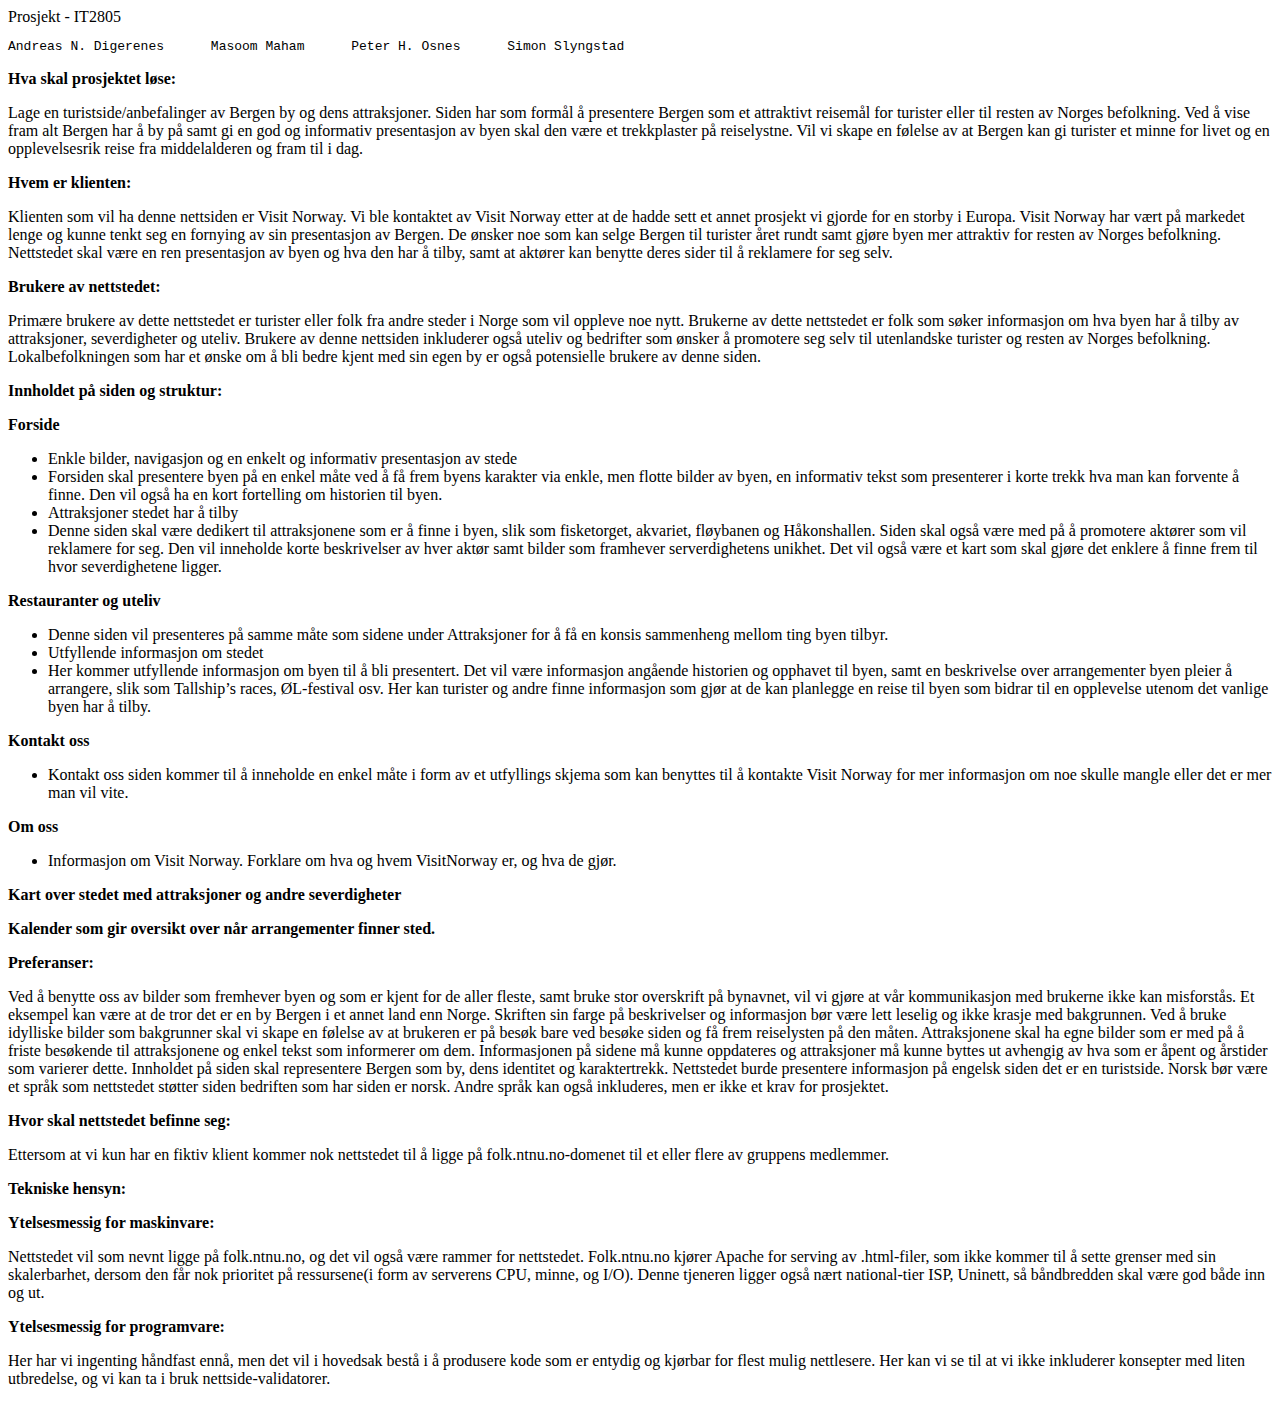
==== P1_requirements.html @ 616577da "Added html file for p1" ====
<!DOCTYPE html>
<html>
<head>
	<meta charset="utf-8">
	<link rel="stylesheet" type="text/css" href="./style.css">
	<title>
		P1 Project Requirements
	</title>
</head>
<body>

<header>
Prosjekt - IT2805
</header>

<div id="groupmembers">
	<pre>Andreas N. Digerenes      Masoom Maham      Peter H. Osnes      Simon Slyngstad</pre>
</div>

<div id = "main">

	<p><b>Hva skal prosjektet løse:</b></p>
		<p>Lage en turistside/anbefalinger av Bergen by og dens attraksjoner. Siden har som formål å presentere Bergen som et attraktivt reisemål for turister eller til resten av Norges befolkning. Ved å vise fram alt Bergen har å by på samt gi en god og informativ presentasjon av byen skal den være et trekkplaster på reiselystne. Vil vi skape en følelse av at Bergen kan gi turister et minne for livet og en opplevelsesrik reise fra middelalderen og fram til i dag. </p>

	<p><b>Hvem er klienten:	</b></p>
		<p>Klienten som vil ha denne nettsiden er Visit Norway. Vi ble kontaktet av Visit Norway etter at de hadde sett et annet prosjekt vi gjorde for en storby i Europa. Visit Norway har vært på markedet lenge og kunne tenkt seg en fornying av sin presentasjon av Bergen. De ønsker noe som kan selge Bergen til turister året rundt samt gjøre byen mer attraktiv for resten av Norges befolkning. Nettstedet skal være en ren presentasjon av byen og hva den har å tilby, samt at aktører kan benytte deres sider til å reklamere for seg selv.   </p>

	<p><b>Brukere av nettstedet:</b></p>
		<p>Primære brukere av dette nettstedet er turister eller folk fra andre steder i Norge som vil oppleve noe nytt. Brukerne av dette nettstedet er folk som søker informasjon om hva byen har å tilby av attraksjoner, severdigheter og uteliv. Brukere av denne nettsiden inkluderer også uteliv og bedrifter som ønsker å promotere seg selv til utenlandske turister og resten av Norges befolkning. Lokalbefolkningen som har et ønske om å bli bedre kjent med sin egen by er også potensielle brukere av denne siden.   </p>

	<p><b>Innholdet på siden og struktur:</b></p>
		<b id="subTitle">Forside</b>
		<ul>
			<li>Enkle bilder, navigasjon og en enkelt og informativ presentasjon av stede
			<li>Forsiden skal presentere byen på en enkel måte ved å få frem byens karakter via enkle, men flotte bilder av byen, en informativ tekst som presenterer i korte trekk hva man kan forvente å finne. Den vil også ha en kort fortelling om historien til byen. 
			<li>Attraksjoner stedet har å tilby
			<li>Denne siden skal være dedikert til attraksjonene som er å finne i byen, slik som fisketorget, akvariet, fløybanen og Håkonshallen. Siden skal også være med på å promotere aktører som vil reklamere for seg. Den vil inneholde korte beskrivelser av hver aktør samt bilder som framhever serverdighetens unikhet. Det vil også være et kart som skal gjøre det enklere å finne frem til hvor severdighetene ligger.
		</ul>

		<b id="subTitle">Restauranter og uteliv</b>
		<ul>
			<li>Denne siden vil presenteres på samme måte som sidene under Attraksjoner for å få en konsis sammenheng mellom ting byen tilbyr. 
			<li>Utfyllende informasjon om stedet
			<li>Her kommer utfyllende informasjon om byen til å bli presentert. Det vil være informasjon angående historien og opphavet til byen, samt en beskrivelse over arrangementer byen pleier å arrangere, slik som Tallship’s races, ØL-festival osv. Her kan turister og andre finne informasjon som gjør at de kan planlegge en reise til byen som bidrar til en opplevelse utenom det vanlige byen har å tilby. 
		</ul>
	
		<b id="subTitle">Kontakt oss</b>
		<ul>
			<li>Kontakt oss siden kommer til å inneholde en enkel måte i form av et utfyllings skjema som kan benyttes til å kontakte Visit Norway for mer informasjon om noe skulle mangle eller det er mer man vil vite.
		</ul>

		<b id="subTitle">Om oss</b>
		<ul>
			<li>Informasjon om Visit Norway. Forklare om hva og hvem VisitNorway er, og hva de gjør.
		</ul>

		<p><b id="subTitle">Kart over stedet med attraksjoner og andre severdigheter</b></p> 
	
		<p><b id="subTitle">Kalender som gir oversikt over når arrangementer finner sted.</b></p> 

	<p><b>Preferanser:</b></p>
		<p>Ved å benytte oss av bilder som fremhever byen og som er kjent for de aller fleste, samt bruke stor overskrift på bynavnet, vil vi gjøre at vår kommunikasjon med brukerne ikke kan misforstås. Et eksempel kan være at de tror det er en by Bergen i et annet land enn Norge. Skriften sin farge på beskrivelser og informasjon bør være lett leselig og ikke krasje med bakgrunnen. Ved å bruke idylliske bilder som bakgrunner skal vi skape en følelse av at brukeren er på besøk bare ved besøke siden og få frem reiselysten på den måten. 
		Attraksjonene skal ha egne bilder som er med på å friste besøkende til attraksjonene og enkel tekst som informerer om dem. 
		Informasjonen på sidene må kunne oppdateres og attraksjoner må kunne byttes ut avhengig av hva som er åpent og årstider som varierer dette. 
		Innholdet på siden skal representere Bergen som by, dens identitet og karaktertrekk. 
		Nettstedet burde presentere informasjon på engelsk siden det er en turistside. Norsk bør være et språk som nettstedet støtter siden bedriften som har siden er norsk. Andre språk kan også inkluderes, men er ikke et krav for prosjektet.     </p>

	<p><b>Hvor skal nettstedet befinne seg:</b></p>
		Ettersom at vi kun har en fiktiv klient kommer nok nettstedet til å ligge på folk.ntnu.no-domenet til et eller flere av gruppens medlemmer. <p>

	<p><b>Tekniske hensyn:</b></p>
		<b id="subTitle">Ytelsesmessig for maskinvare:</b>
			<p>	Nettstedet vil som nevnt ligge på folk.ntnu.no, og det vil også være rammer for nettstedet. Folk.ntnu.no kjører Apache for serving av .html-filer, som ikke kommer til å sette grenser med sin skalerbarhet, dersom den får nok prioritet på ressursene(i form av serverens CPU, minne, og I/O). Denne tjeneren ligger også nært national-tier ISP, Uninett, så båndbredden skal være god både inn og ut. </p>
		<b id="subTitle">Ytelsesmessig for programvare:</b>
			<p>Her har vi ingenting håndfast ennå, men det vil i hovedsak bestå i å produsere kode som er entydig og kjørbar for flest mulig nettlesere. Her kan vi se til at vi ikke inkluderer konsepter med liten utbredelse, og vi kan ta i bruk nettside-validatorer. </p>
</div>	
	

</body>
</html>
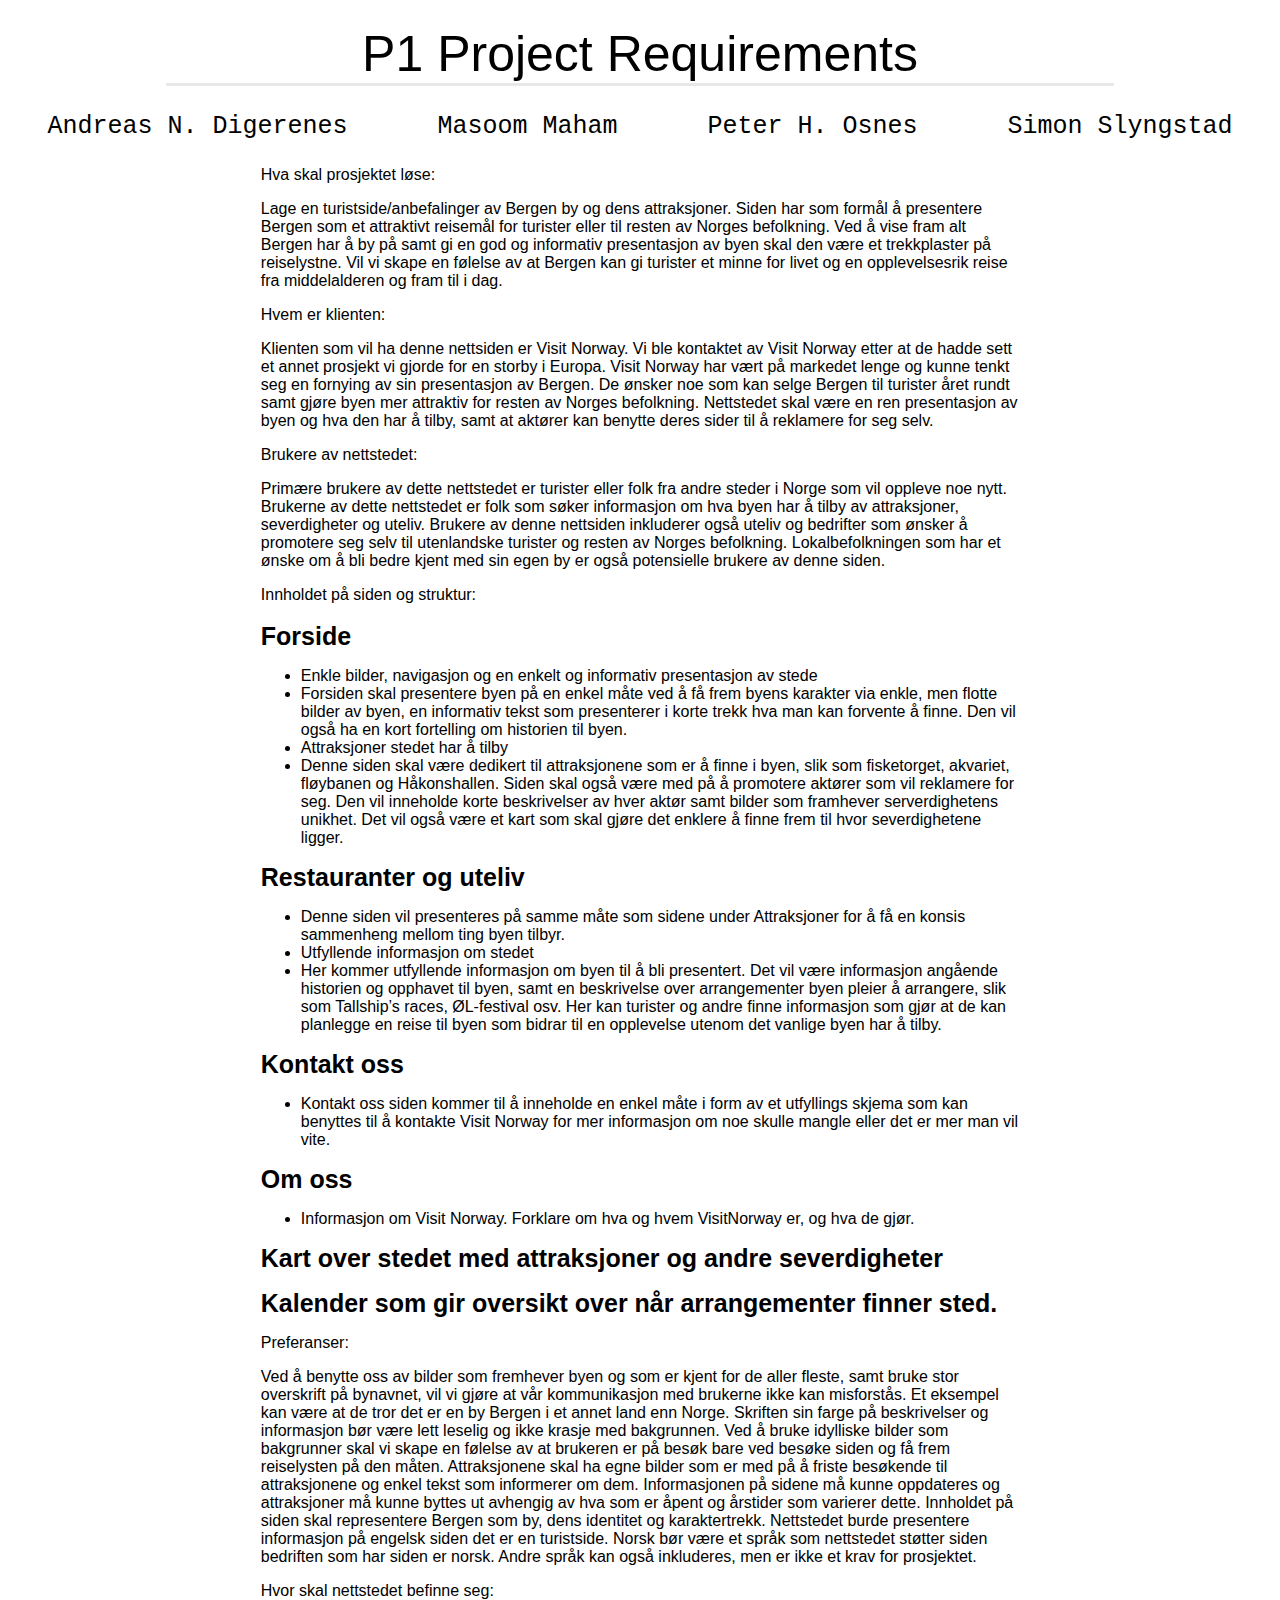
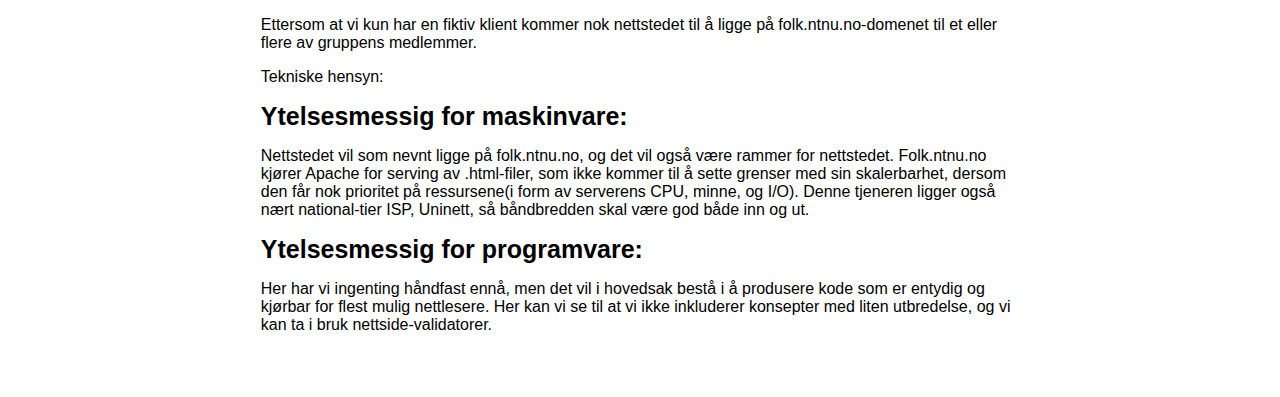
==== commit aab848cb: "Changed some elements so that it matches the P2 file" ====
--- a/P1_requirements.html
+++ b/P1_requirements.html
@@ -10,7 +10,7 @@
 <body>
 
 <header>
-Prosjekt - IT2805
+P1 Project Requirements
 </header>
 
 <div id="groupmembers">
@@ -18,18 +18,21 @@
 </div>
 
 <div id = "main">
-
-	<p><b>Hva skal prosjektet løse:</b></p>
+	<div class="box">
+	<span>Hva skal prosjektet løse:</span>
 		<p>Lage en turistside/anbefalinger av Bergen by og dens attraksjoner. Siden har som formål å presentere Bergen som et attraktivt reisemål for turister eller til resten av Norges befolkning. Ved å vise fram alt Bergen har å by på samt gi en god og informativ presentasjon av byen skal den være et trekkplaster på reiselystne. Vil vi skape en følelse av at Bergen kan gi turister et minne for livet og en opplevelsesrik reise fra middelalderen og fram til i dag. </p>
-
-	<p><b>Hvem er klienten:	</b></p>
+	</div>
+	<div class="box">
+	<span>Hvem er klienten:	</span>
 		<p>Klienten som vil ha denne nettsiden er Visit Norway. Vi ble kontaktet av Visit Norway etter at de hadde sett et annet prosjekt vi gjorde for en storby i Europa. Visit Norway har vært på markedet lenge og kunne tenkt seg en fornying av sin presentasjon av Bergen. De ønsker noe som kan selge Bergen til turister året rundt samt gjøre byen mer attraktiv for resten av Norges befolkning. Nettstedet skal være en ren presentasjon av byen og hva den har å tilby, samt at aktører kan benytte deres sider til å reklamere for seg selv.   </p>
-
-	<p><b>Brukere av nettstedet:</b></p>
+	</div>
+	<div class="box">
+	<span>Brukere av nettstedet:</span>
 		<p>Primære brukere av dette nettstedet er turister eller folk fra andre steder i Norge som vil oppleve noe nytt. Brukerne av dette nettstedet er folk som søker informasjon om hva byen har å tilby av attraksjoner, severdigheter og uteliv. Brukere av denne nettsiden inkluderer også uteliv og bedrifter som ønsker å promotere seg selv til utenlandske turister og resten av Norges befolkning. Lokalbefolkningen som har et ønske om å bli bedre kjent med sin egen by er også potensielle brukere av denne siden.   </p>
-
-	<p><b>Innholdet på siden og struktur:</b></p>
-		<b id="subTitle">Forside</b>
+	</div>
+	<div class="box">
+	<span>Innholdet på siden og struktur:<br><br></span>
+		<b class="subTitle">Forside</b>
 		<ul>
 			<li>Enkle bilder, navigasjon og en enkelt og informativ presentasjon av stede
 			<li>Forsiden skal presentere byen på en enkel måte ved å få frem byens karakter via enkle, men flotte bilder av byen, en informativ tekst som presenterer i korte trekk hva man kan forvente å finne. Den vil også ha en kort fortelling om historien til byen. 
@@ -37,42 +40,46 @@
 			<li>Denne siden skal være dedikert til attraksjonene som er å finne i byen, slik som fisketorget, akvariet, fløybanen og Håkonshallen. Siden skal også være med på å promotere aktører som vil reklamere for seg. Den vil inneholde korte beskrivelser av hver aktør samt bilder som framhever serverdighetens unikhet. Det vil også være et kart som skal gjøre det enklere å finne frem til hvor severdighetene ligger.
 		</ul>
 
-		<b id="subTitle">Restauranter og uteliv</b>
+		<b class="subTitle">Restauranter og uteliv</b>
 		<ul>
 			<li>Denne siden vil presenteres på samme måte som sidene under Attraksjoner for å få en konsis sammenheng mellom ting byen tilbyr. 
 			<li>Utfyllende informasjon om stedet
 			<li>Her kommer utfyllende informasjon om byen til å bli presentert. Det vil være informasjon angående historien og opphavet til byen, samt en beskrivelse over arrangementer byen pleier å arrangere, slik som Tallship’s races, ØL-festival osv. Her kan turister og andre finne informasjon som gjør at de kan planlegge en reise til byen som bidrar til en opplevelse utenom det vanlige byen har å tilby. 
 		</ul>
 	
-		<b id="subTitle">Kontakt oss</b>
+		<b class="subTitle">Kontakt oss</b>
 		<ul>
 			<li>Kontakt oss siden kommer til å inneholde en enkel måte i form av et utfyllings skjema som kan benyttes til å kontakte Visit Norway for mer informasjon om noe skulle mangle eller det er mer man vil vite.
 		</ul>
 
-		<b id="subTitle">Om oss</b>
+		<b class="subTitle">Om oss</b>
 		<ul>
 			<li>Informasjon om Visit Norway. Forklare om hva og hvem VisitNorway er, og hva de gjør.
 		</ul>
 
-		<p><b id="subTitle">Kart over stedet med attraksjoner og andre severdigheter</b></p> 
+		<p><b class="subTitle">Kart over stedet med attraksjoner og andre severdigheter</b></p> 
 	
-		<p><b id="subTitle">Kalender som gir oversikt over når arrangementer finner sted.</b></p> 
-
-	<p><b>Preferanser:</b></p>
+		<p><b class="subTitle">Kalender som gir oversikt over når arrangementer finner sted.</b></p> 
+	</div>
+	<div class="box">
+	<span>Preferanser:</span>
 		<p>Ved å benytte oss av bilder som fremhever byen og som er kjent for de aller fleste, samt bruke stor overskrift på bynavnet, vil vi gjøre at vår kommunikasjon med brukerne ikke kan misforstås. Et eksempel kan være at de tror det er en by Bergen i et annet land enn Norge. Skriften sin farge på beskrivelser og informasjon bør være lett leselig og ikke krasje med bakgrunnen. Ved å bruke idylliske bilder som bakgrunner skal vi skape en følelse av at brukeren er på besøk bare ved besøke siden og få frem reiselysten på den måten. 
 		Attraksjonene skal ha egne bilder som er med på å friste besøkende til attraksjonene og enkel tekst som informerer om dem. 
 		Informasjonen på sidene må kunne oppdateres og attraksjoner må kunne byttes ut avhengig av hva som er åpent og årstider som varierer dette. 
 		Innholdet på siden skal representere Bergen som by, dens identitet og karaktertrekk. 
 		Nettstedet burde presentere informasjon på engelsk siden det er en turistside. Norsk bør være et språk som nettstedet støtter siden bedriften som har siden er norsk. Andre språk kan også inkluderes, men er ikke et krav for prosjektet.     </p>
-
-	<p><b>Hvor skal nettstedet befinne seg:</b></p>
-		Ettersom at vi kun har en fiktiv klient kommer nok nettstedet til å ligge på folk.ntnu.no-domenet til et eller flere av gruppens medlemmer. <p>
-
-	<p><b>Tekniske hensyn:</b></p>
-		<b id="subTitle">Ytelsesmessig for maskinvare:</b>
+	</div>
+	<div class="box">
+	<span>Hvor skal nettstedet befinne seg:</span>
+		<p>Ettersom at vi kun har en fiktiv klient kommer nok nettstedet til å ligge på folk.ntnu.no-domenet til et eller flere av gruppens medlemmer. </p>
+	</div>
+	<div class="box">
+	<span><p>Tekniske hensyn:</p></span>
+		<b class="subTitle">Ytelsesmessig for maskinvare:</b>
 			<p>	Nettstedet vil som nevnt ligge på folk.ntnu.no, og det vil også være rammer for nettstedet. Folk.ntnu.no kjører Apache for serving av .html-filer, som ikke kommer til å sette grenser med sin skalerbarhet, dersom den får nok prioritet på ressursene(i form av serverens CPU, minne, og I/O). Denne tjeneren ligger også nært national-tier ISP, Uninett, så båndbredden skal være god både inn og ut. </p>
-		<b id="subTitle">Ytelsesmessig for programvare:</b>
+		<b class="subTitle">Ytelsesmessig for programvare:</b>
 			<p>Her har vi ingenting håndfast ennå, men det vil i hovedsak bestå i å produsere kode som er entydig og kjørbar for flest mulig nettlesere. Her kan vi se til at vi ikke inkluderer konsepter med liten utbredelse, og vi kan ta i bruk nettside-validatorer. </p>
+	</div>
 </div>	
 	
 
--- a/style.css
+++ b/style.css
@@ -0,0 +1,42 @@
+body{
+	font-family: sans-serif;
+}
+
+
+header {
+	text-align: center;
+	font-size: 50px;
+	width: 75%;
+	border-bottom: solid;
+	border-color: #E8E8E8;
+	margin-right: auto;
+	margin-left: auto;
+	margin-top: 2%;
+
+}
+
+
+#groupmembers{
+	margin-top: 2%;
+	text-align: center;
+	font-size: 25px;
+	font-family: sans-serif;
+}
+
+#main{
+	width: 60%;
+	margin-right: auto;
+	margin-left: auto;
+	margin-top: 2%;
+	margin-bottom: 5%;
+}
+
+
+b{
+	font-size: 25px;
+
+}
+
+#subTitle{
+	font-size: large;
+}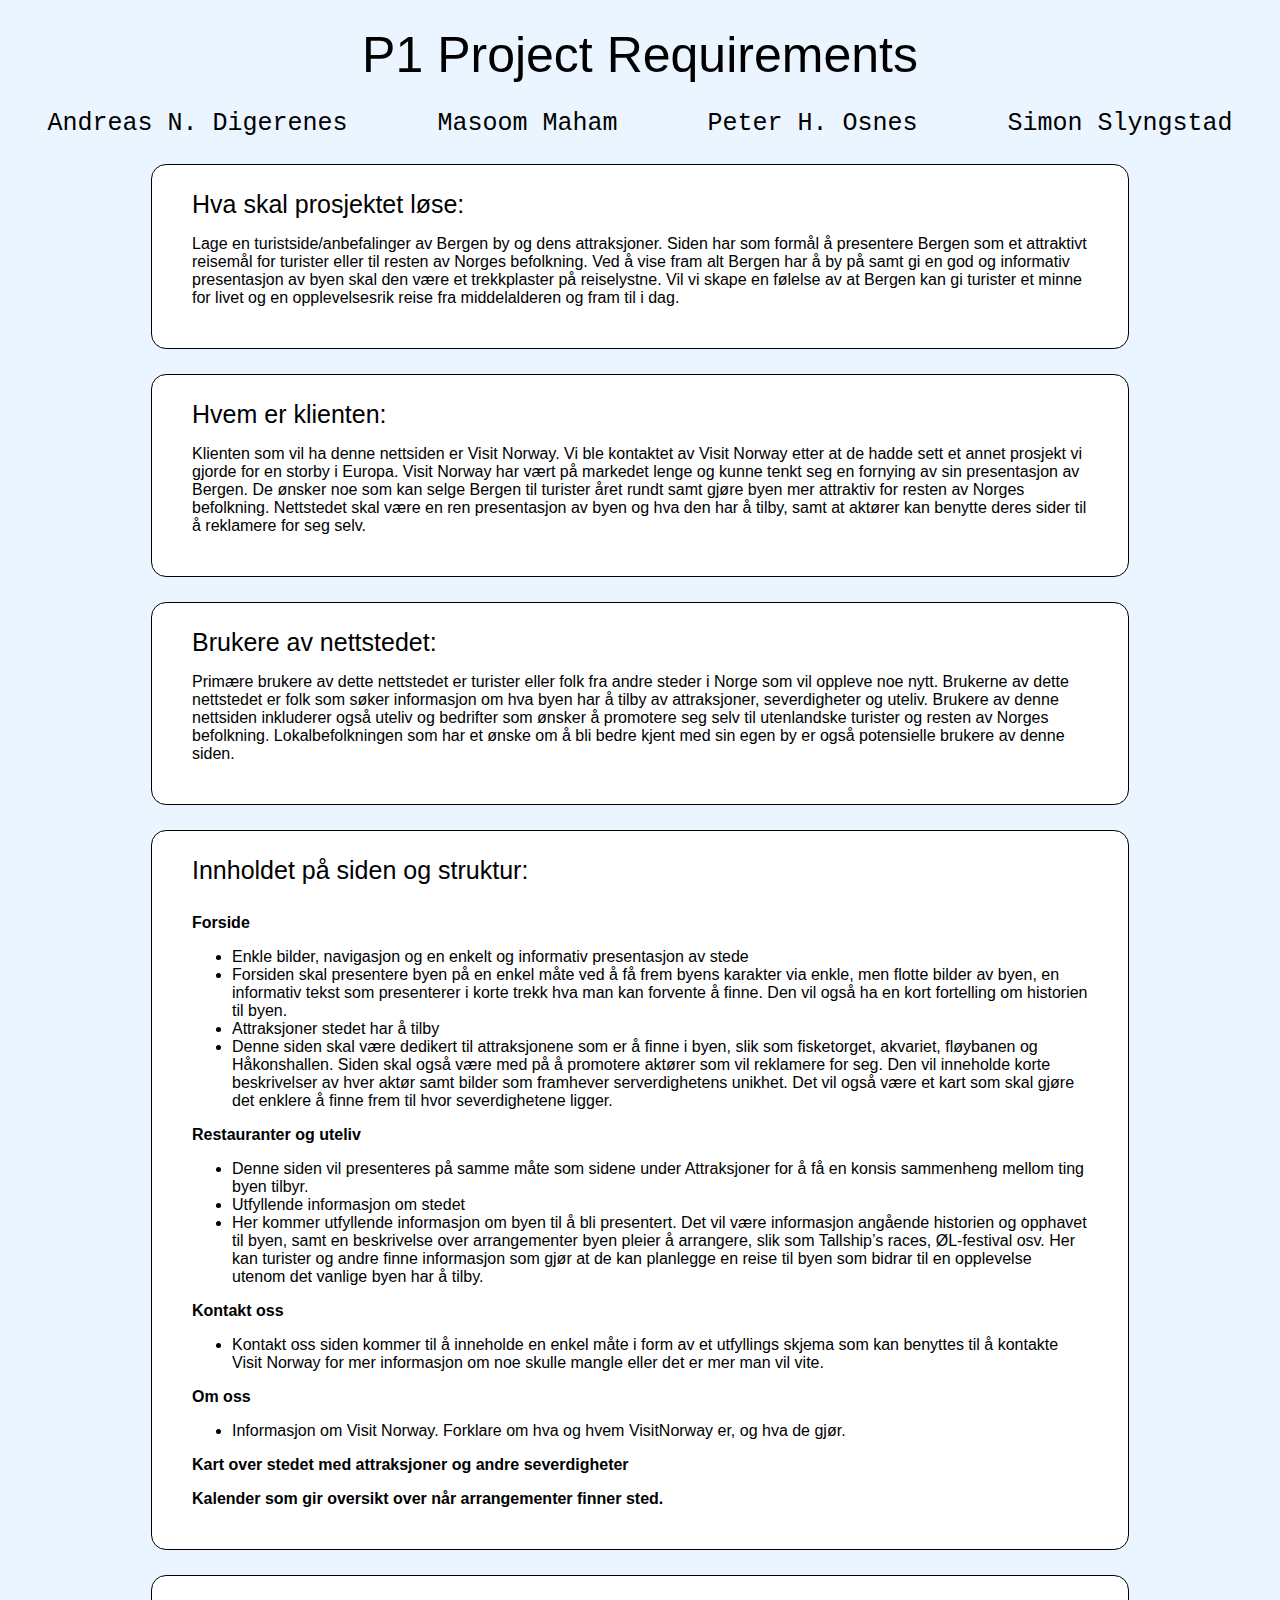
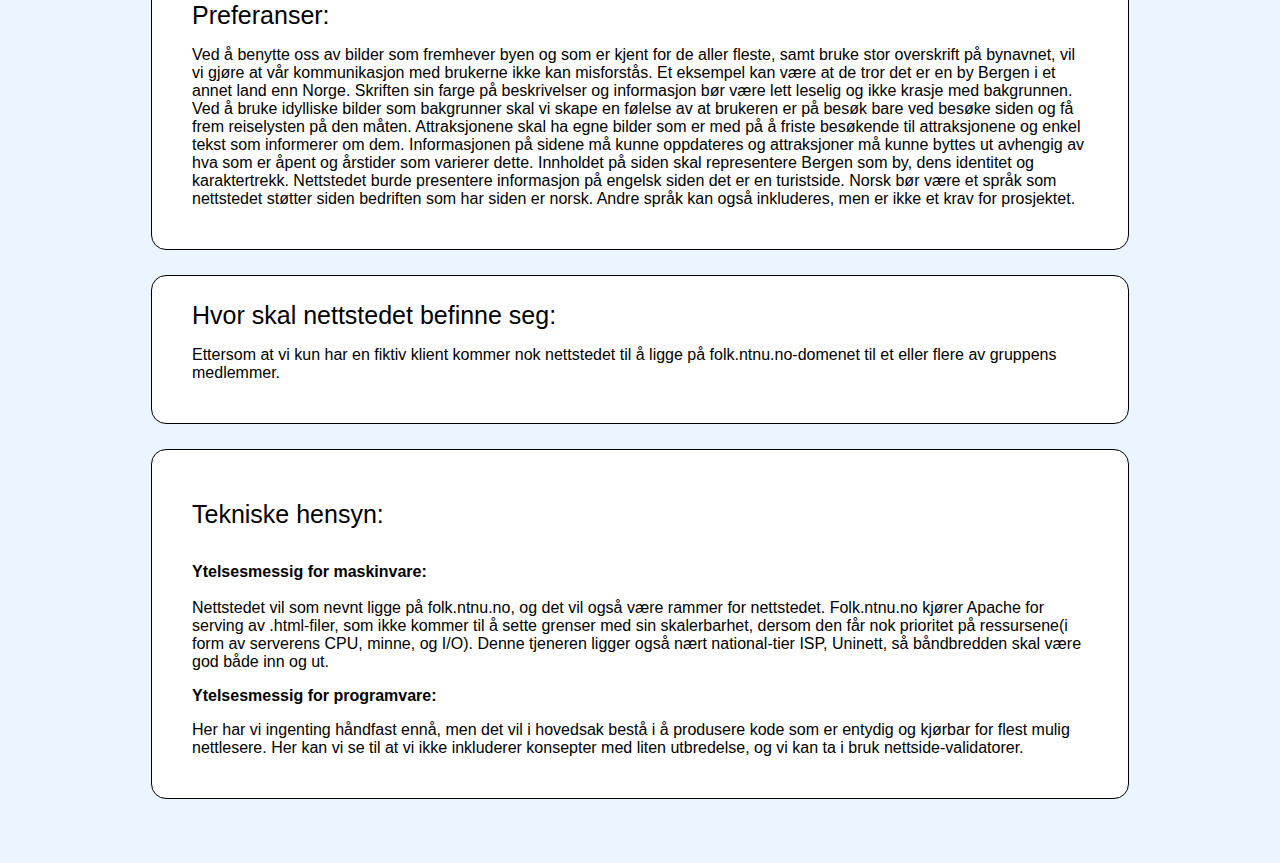
==== commit 5618167e: "Changed class name and added css" ====
--- a/P1_requirements.html
+++ b/P1_requirements.html
@@ -19,19 +19,19 @@
 
 <div id = "main">
 	<div class="box">
-	<span>Hva skal prosjektet løse:</span>
+	<span class="title">Hva skal prosjektet løse:</span>
 		<p>Lage en turistside/anbefalinger av Bergen by og dens attraksjoner. Siden har som formål å presentere Bergen som et attraktivt reisemål for turister eller til resten av Norges befolkning. Ved å vise fram alt Bergen har å by på samt gi en god og informativ presentasjon av byen skal den være et trekkplaster på reiselystne. Vil vi skape en følelse av at Bergen kan gi turister et minne for livet og en opplevelsesrik reise fra middelalderen og fram til i dag. </p>
 	</div>
 	<div class="box">
-	<span>Hvem er klienten:	</span>
+	<span class="title">Hvem er klienten:	</span>
 		<p>Klienten som vil ha denne nettsiden er Visit Norway. Vi ble kontaktet av Visit Norway etter at de hadde sett et annet prosjekt vi gjorde for en storby i Europa. Visit Norway har vært på markedet lenge og kunne tenkt seg en fornying av sin presentasjon av Bergen. De ønsker noe som kan selge Bergen til turister året rundt samt gjøre byen mer attraktiv for resten av Norges befolkning. Nettstedet skal være en ren presentasjon av byen og hva den har å tilby, samt at aktører kan benytte deres sider til å reklamere for seg selv.   </p>
 	</div>
 	<div class="box">
-	<span>Brukere av nettstedet:</span>
+	<span class="title">Brukere av nettstedet:</span>
 		<p>Primære brukere av dette nettstedet er turister eller folk fra andre steder i Norge som vil oppleve noe nytt. Brukerne av dette nettstedet er folk som søker informasjon om hva byen har å tilby av attraksjoner, severdigheter og uteliv. Brukere av denne nettsiden inkluderer også uteliv og bedrifter som ønsker å promotere seg selv til utenlandske turister og resten av Norges befolkning. Lokalbefolkningen som har et ønske om å bli bedre kjent med sin egen by er også potensielle brukere av denne siden.   </p>
 	</div>
 	<div class="box">
-	<span>Innholdet på siden og struktur:<br><br></span>
+	<span class="title">Innholdet på siden og struktur:<br><br></span>
 		<b class="subTitle">Forside</b>
 		<ul>
 			<li>Enkle bilder, navigasjon og en enkelt og informativ presentasjon av stede
@@ -62,7 +62,7 @@
 		<p><b class="subTitle">Kalender som gir oversikt over når arrangementer finner sted.</b></p> 
 	</div>
 	<div class="box">
-	<span>Preferanser:</span>
+	<span class="title">Preferanser:</span>
 		<p>Ved å benytte oss av bilder som fremhever byen og som er kjent for de aller fleste, samt bruke stor overskrift på bynavnet, vil vi gjøre at vår kommunikasjon med brukerne ikke kan misforstås. Et eksempel kan være at de tror det er en by Bergen i et annet land enn Norge. Skriften sin farge på beskrivelser og informasjon bør være lett leselig og ikke krasje med bakgrunnen. Ved å bruke idylliske bilder som bakgrunner skal vi skape en følelse av at brukeren er på besøk bare ved besøke siden og få frem reiselysten på den måten. 
 		Attraksjonene skal ha egne bilder som er med på å friste besøkende til attraksjonene og enkel tekst som informerer om dem. 
 		Informasjonen på sidene må kunne oppdateres og attraksjoner må kunne byttes ut avhengig av hva som er åpent og årstider som varierer dette. 
@@ -70,11 +70,11 @@
 		Nettstedet burde presentere informasjon på engelsk siden det er en turistside. Norsk bør være et språk som nettstedet støtter siden bedriften som har siden er norsk. Andre språk kan også inkluderes, men er ikke et krav for prosjektet.     </p>
 	</div>
 	<div class="box">
-	<span>Hvor skal nettstedet befinne seg:</span>
+	<span class="title">Hvor skal nettstedet befinne seg:</span>
 		<p>Ettersom at vi kun har en fiktiv klient kommer nok nettstedet til å ligge på folk.ntnu.no-domenet til et eller flere av gruppens medlemmer. </p>
 	</div>
 	<div class="box">
-	<span><p>Tekniske hensyn:</p></span>
+	<span class="title"><p>Tekniske hensyn:</p></span>
 		<b class="subTitle">Ytelsesmessig for maskinvare:</b>
 			<p>	Nettstedet vil som nevnt ligge på folk.ntnu.no, og det vil også være rammer for nettstedet. Folk.ntnu.no kjører Apache for serving av .html-filer, som ikke kommer til å sette grenser med sin skalerbarhet, dersom den får nok prioritet på ressursene(i form av serverens CPU, minne, og I/O). Denne tjeneren ligger også nært national-tier ISP, Uninett, så båndbredden skal være god både inn og ut. </p>
 		<b class="subTitle">Ytelsesmessig for programvare:</b>
--- a/style.css
+++ b/style.css
@@ -1,5 +1,7 @@
 body{
 	font-family: sans-serif;
+	background-color: #EBF5FF;
+	margin: 0;
 }
 
 
@@ -7,8 +9,6 @@
 	text-align: center;
 	font-size: 50px;
 	width: 75%;
-	border-bottom: solid;
-	border-color: #E8E8E8;
 	margin-right: auto;
 	margin-left: auto;
 	margin-top: 2%;
@@ -24,19 +24,44 @@
 }
 
 #main{
-	width: 60%;
 	margin-right: auto;
 	margin-left: auto;
 	margin-top: 2%;
 	margin-bottom: 5%;
 }
 
+.subTitle{
+	font-size: medium;
+}
 
-b{
+.title{
 	font-size: 25px;
+}
+
+.listTitle{
+	font-size: 20px;
+}
+
+.box{
+	border:solid black 1px;
+	margin: auto;
+	margin-top: 25px;
+	width: 70%;
+	padding: 25px 40px 25px 40px;
+	background-color: white;
+	border-radius: 15px;
 
 }
 
-#subTitle{
-	font-size: large;
-}+img{
+	margin-bottom: 25px;
+}
+table{
+	border: solid black 1px;
+	width: 75%;
+}
+
+tr, td{
+	border: solid black 1px;
+	padding: 10px;
+}
